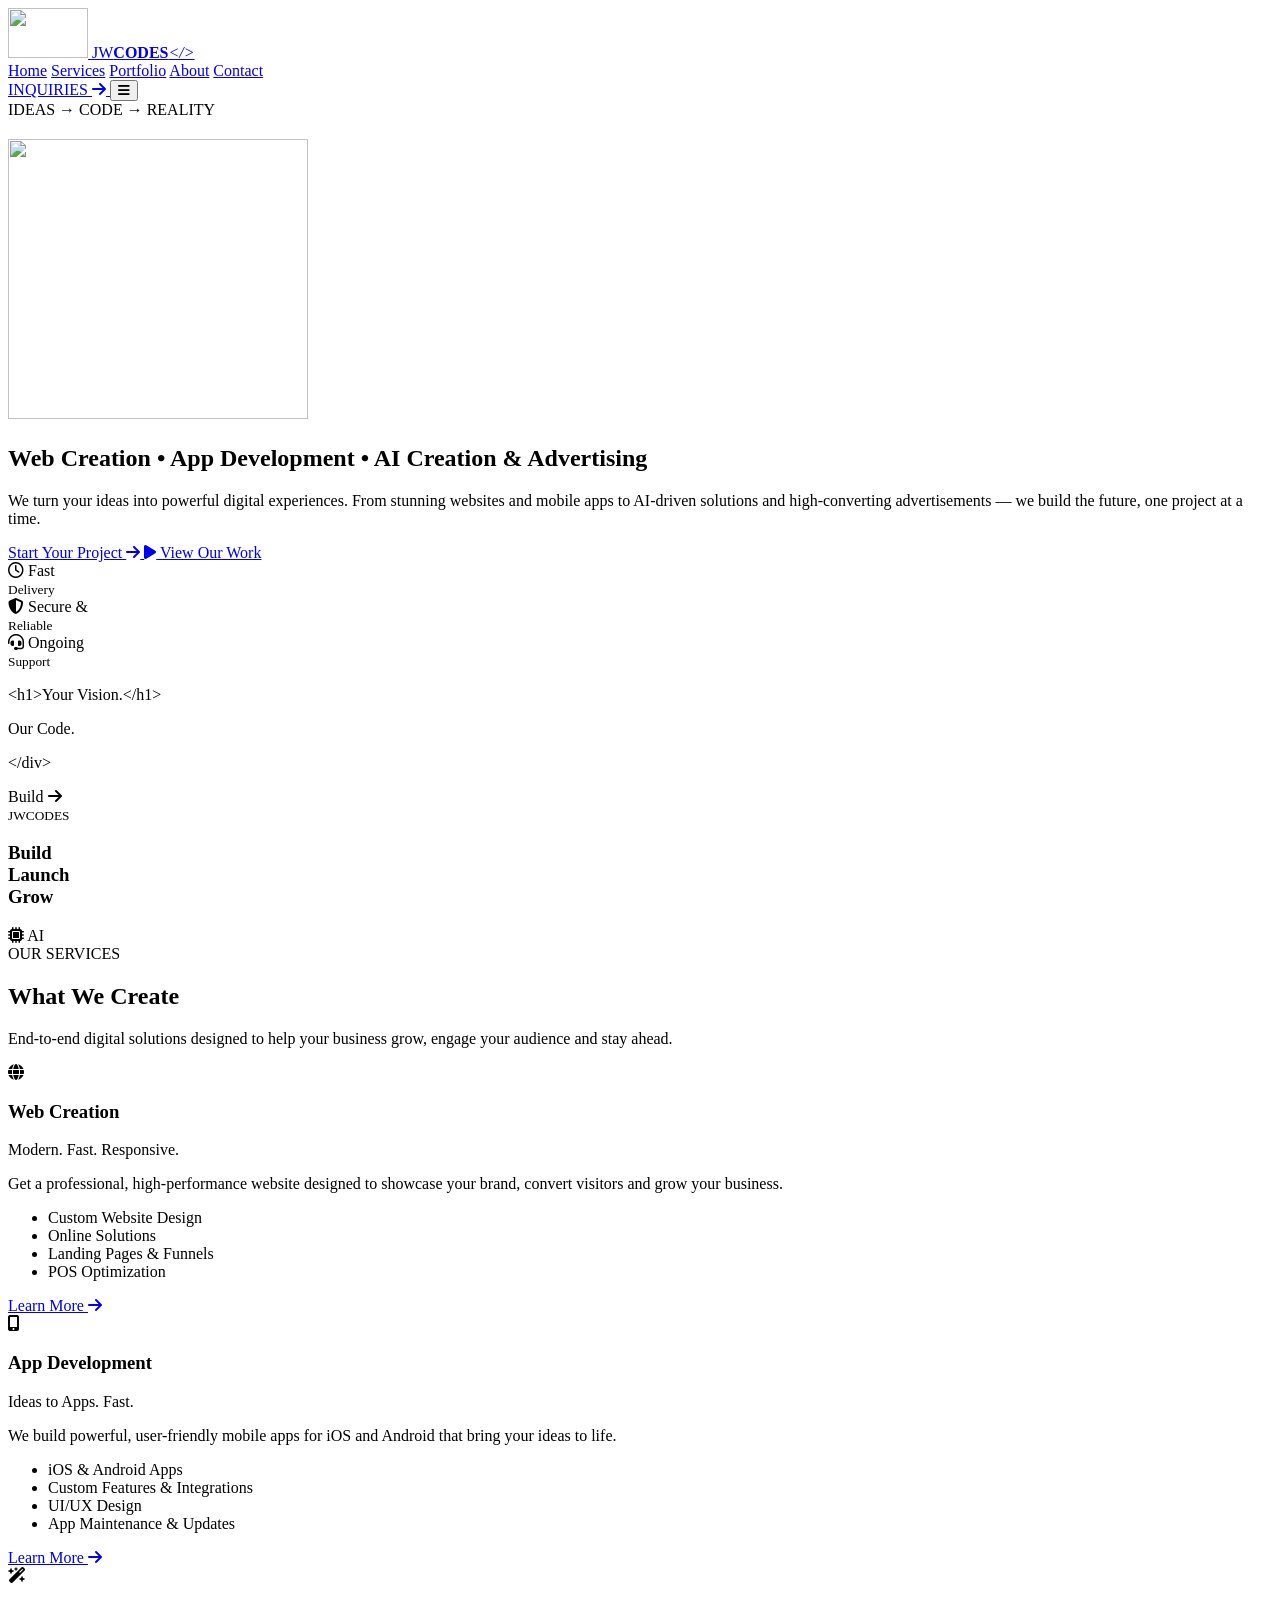
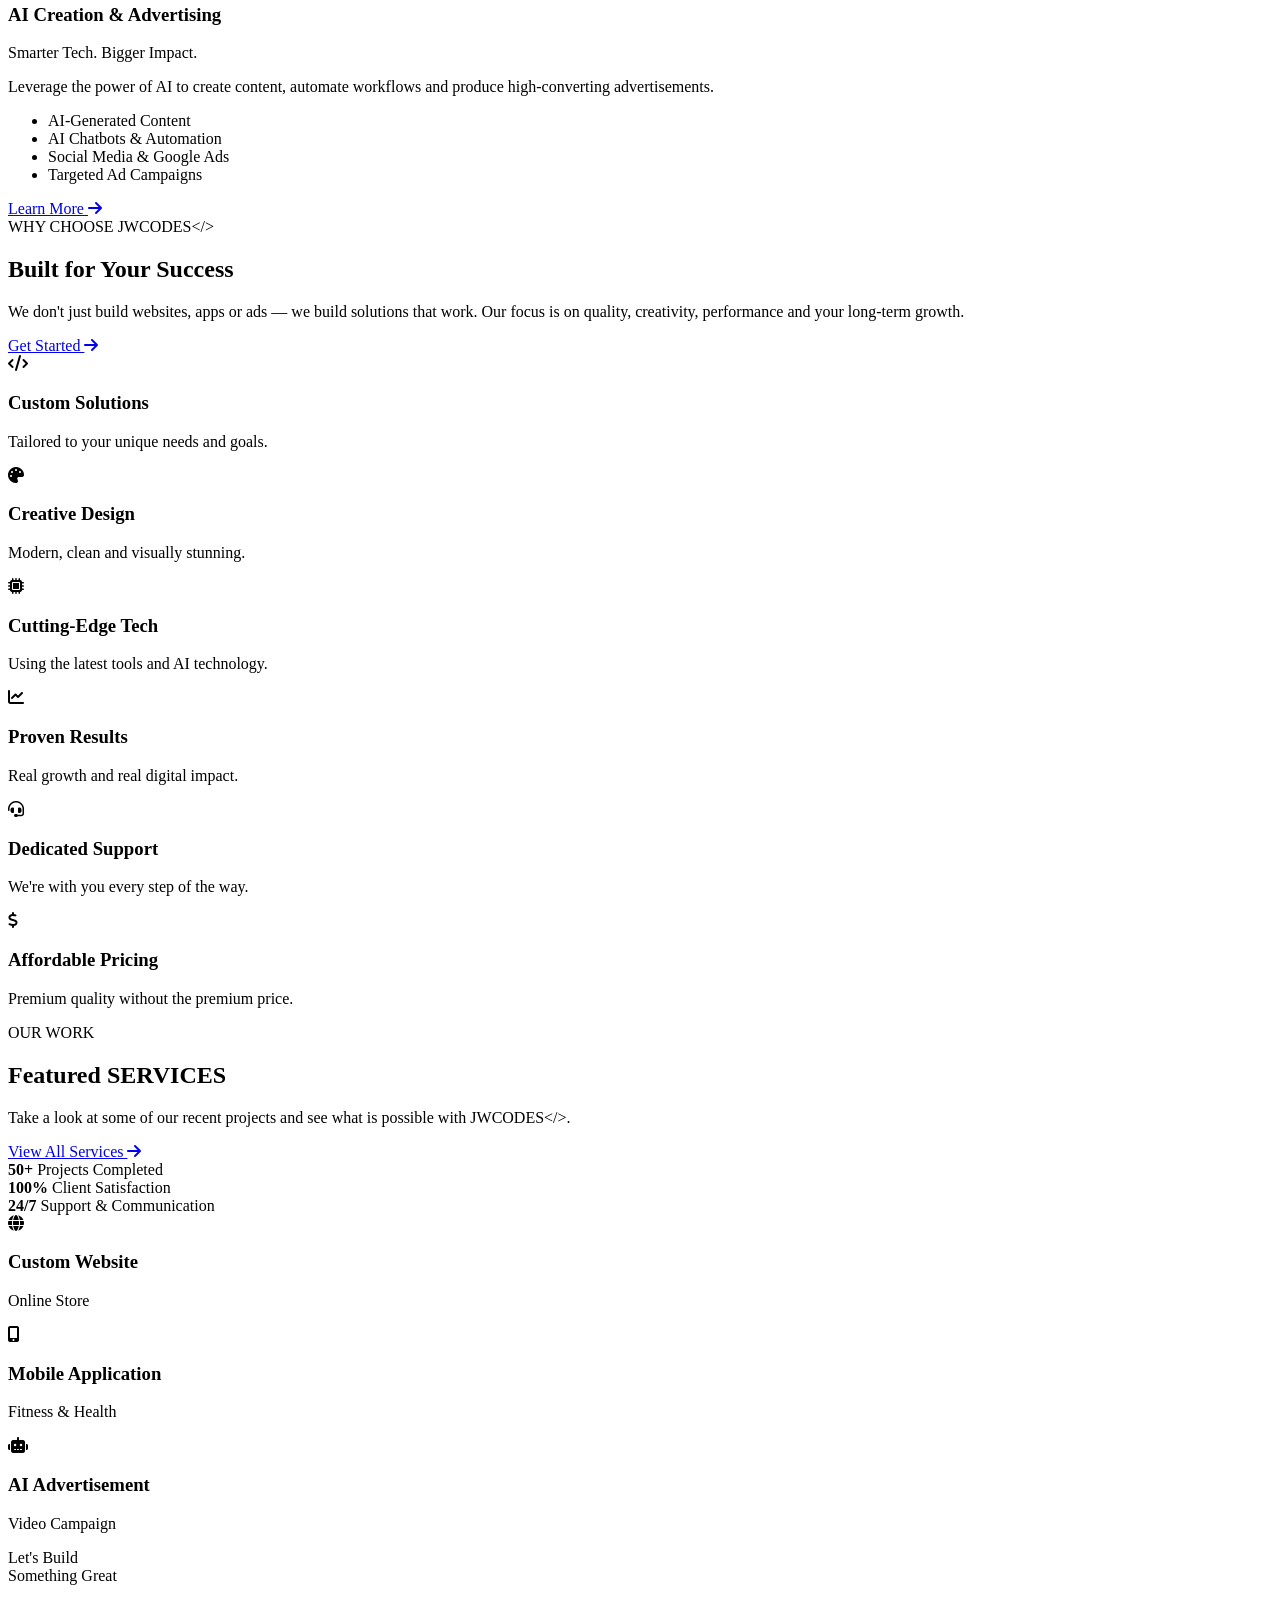
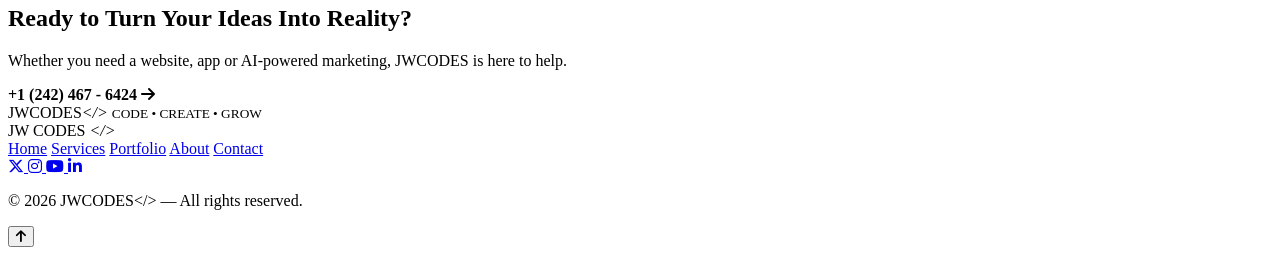
==== index.html @ 2ec3bcec "Add files via upload" ====
<!DOCTYPE html>
<html lang="en">
<head>
    <meta charset="UTF-8">
    <meta name="viewport" content="width=device-width, initial-scale=1.0">

    <title>JWCODES</title>
    <meta name="description"
          content="JWCODES - Web Creation, App Development and AI Creation & Advertising.">

    <link rel="stylesheet" href="style.css">
    <link rel="icon" href="media/jwcodeslogo.png">

    <!-- Google Font -->
    <link rel="preconnect" href="https://fonts.googleapis.com">
    <link rel="preconnect" href="https://fonts.gstatic.com" crossorigin>
    <link href="https://fonts.googleapis.com/css2?family=Inter:wght@400;500;600;700;800;900&display=swap" rel="stylesheet">

    <!-- Icons -->
    <link rel="stylesheet"
          href="https://cdnjs.cloudflare.com/ajax/libs/font-awesome/6.5.2/css/all.min.css">
</head>

<body>

<!-- ================= NAVIGATION ================= -->

<header class="navbar">
  
    
    <a href="#home">
        <img class="mainlogo" src="media/jwcodeslogo.png" width="80" height="50">     
    </a>

    <a href="#home" class="logo">
        <span>JW</span><b>CODES</b><i>&lt;/&gt;</i>
    </a>

    <nav id="navMenu">
        <a href="#home">Home</a>
        <a href="#services">Services</a>
        <a href="#portfolio">Portfolio</a>
        <a href="#about">About</a>
        <a href="#contact">Contact</a>
    </nav>

    <a href="#contact" class="nav-button">
        INQUIRIES <i class="fa-solid fa-arrow-right"></i>
    </a>

    <button class="menu-button" id="menuButton">
        <i class="fa-solid fa-bars"></i>
    </button>

</header>


<!-- ================= HERO ================= -->

<section class="hero" id="home">

    <div class="hero-content">

        <div class="eyebrow">
            IDEAS <span>→</span> CODE <span>→</span> REALITY
        </div>

        <h1>
            <img class="main-img" src="media/jwcodeslogo.png" width="300" height="280">
        </h1>

        <h2>
            Web Creation
            <b>•</b>
            App Development
            <b>•</b>
            AI Creation & Advertising
        </h2>

        <p>
            We turn your ideas into powerful digital experiences.
            From stunning websites and mobile apps to AI-driven
            solutions and high-converting advertisements —
            we build the future, one project at a time.
        </p>

        <div class="hero-buttons">
            <a href="#contact" class="gold-button">
                Start Your Project
                <i class="fa-solid fa-arrow-right"></i>
            </a>

            <a href="#portfolio" class="outline-button">
                <i class="fa-solid fa-play"></i>
                View Our Work
            </a>
        </div>

        <div class="hero-features">

            <div>
                <i class="fa-regular fa-clock"></i>
                <span>Fast<br><small>Delivery</small></span>
            </div>

            <div>
                <i class="fa-solid fa-shield-halved"></i>
                <span>Secure &<br><small>Reliable</small></span>
            </div>

            <div>
                <i class="fa-solid fa-headset"></i>
                <span>Ongoing<br><small>Support</small></span>
            </div>

        </div>

    </div>


    <div class="hero-visual">

        <div class="glow"></div>

        <div class="code-window">

            <div class="window-top">
                <span></span>
                <span></span>
                <span></span>
            </div>

            <div class="fake-code">
                <p><span>&lt;h1&gt;</span>Your Vision.<span>&lt;/h1&gt;</span></p>
                <p class="gold-text">Our Code.</p>
                <p><span>&lt;/div&gt;</span></p>

                <div class="fake-button">
                    Build <i class="fa-solid fa-arrow-right"></i>
                </div>
            </div>

        </div>

        <div class="phone">
            <div class="phone-screen">
                <small>JWCODES</small>
                <h3>Build<br>Launch<br>Grow</h3>
                <div class="phone-line"></div>
            </div>
        </div>

        <div class="ai-orb">
            <i class="fa-solid fa-microchip"></i>
            <span>AI</span>
        </div>

    </div>

</section>


<!-- ================= SERVICES ================= -->

<section class="section" id="services">

    <div class="section-heading">

        <div class="eyebrow">OUR SERVICES</div>

        <h2>What We <span>Create</span></h2>

        <p>
            End-to-end digital solutions designed to help your
            business grow, engage your audience and stay ahead.
        </p>

    </div>


    <div class="services-grid">

        <!-- WEB -->
        <article class="service-card">

            <div class="service-icon">
                <i class="fa-solid fa-globe"></i>
            </div>

            <h3>Web Creation</h3>

            <div class="service-tag">
                Modern. Fast. Responsive.
            </div>

            <p>
                Get a professional, high-performance website
                designed to showcase your brand, convert visitors
                and grow your business.
            </p>

            <ul>
                <li>Custom Website Design</li>
                <li>Online Solutions</li>
                <li>Landing Pages & Funnels</li>
                <li>POS Optimization</li>
            </ul>

            <a href="#contact">
                Learn More <i class="fa-solid fa-arrow-right"></i>
            </a>

        </article>


        <!-- APP -->
        <article class="service-card">

            <div class="service-icon">
                <i class="fa-solid fa-mobile-screen-button"></i>
            </div>

            <h3>App Development</h3>

            <div class="service-tag">
                Ideas to Apps. Fast.
            </div>

            <p>
                We build powerful, user-friendly mobile apps for
                iOS and Android that bring your ideas to life.
            </p>

            <ul>
                <li>iOS & Android Apps</li>
                <li>Custom Features & Integrations</li>
                <li>UI/UX Design</li>
                <li>App Maintenance & Updates</li>
            </ul>

            <a href="#contact">
                Learn More <i class="fa-solid fa-arrow-right"></i>
            </a>

        </article>


        <!-- AI -->
        <article class="service-card">

            <div class="service-icon">
                <i class="fa-solid fa-wand-magic-sparkles"></i>
            </div>

            <h3>AI Creation & Advertising</h3>

            <div class="service-tag">
                Smarter Tech. Bigger Impact.
            </div>

            <p>
                Leverage the power of AI to create content,
                automate workflows and produce high-converting
                advertisements.
            </p>

            <ul>
                <li>AI-Generated Content</li>
                <li>AI Chatbots & Automation</li>
                <li>Social Media & Google Ads</li>
                <li>Targeted Ad Campaigns</li>
            </ul>

            <a href="#contact">
                Learn More <i class="fa-solid fa-arrow-right"></i>
            </a>

        </article>

    </div>

</section>


<!-- ================= WHY JWCODES ================= -->

<section class="why-section" id="about">

    <div class="why-intro">

        <div class="eyebrow">WHY CHOOSE JWCODES&lt;/&gt;</div>

        <h2>Built for Your <span>Success</span></h2>

        <p>
            We don't just build websites, apps or ads —
            we build solutions that work. Our focus is on
            quality, creativity, performance and your
            long-term growth.
        </p>

        <a href="#contact" class="gold-button">
            Get Started
            <i class="fa-solid fa-arrow-right"></i>
        </a>

    </div>


    <div class="advantages">

        <div class="advantage">
            <i class="fa-solid fa-code"></i>
            <h3>Custom Solutions</h3>
            <p>Tailored to your unique needs and goals.</p>
        </div>

        <div class="advantage">
            <i class="fa-solid fa-palette"></i>
            <h3>Creative Design</h3>
            <p>Modern, clean and visually stunning.</p>
        </div>

        <div class="advantage">
            <i class="fa-solid fa-microchip"></i>
            <h3>Cutting-Edge Tech</h3>
            <p>Using the latest tools and AI technology.</p>
        </div>

        <div class="advantage">
            <i class="fa-solid fa-chart-line"></i>
            <h3>Proven Results</h3>
            <p>Real growth and real digital impact.</p>
        </div>

        <div class="advantage">
            <i class="fa-solid fa-headset"></i>
            <h3>Dedicated Support</h3>
            <p>We're with you every step of the way.</p>
        </div>

        <div class="advantage">
            <i class="fa-solid fa-dollar-sign"></i>
            <h3>Affordable Pricing</h3>
            <p>Premium quality without the premium price.</p>
        </div>

    </div>

</section>


<!-- ================= PORTFOLIO ================= -->

<section class="section portfolio-section" id="portfolio">

    <div class="portfolio-intro">

        <div>
            <div class="eyebrow">OUR WORK</div>

            <h2>Featured <span>SERVICES</span></h2>

            <p>
                Take a look at some of our recent projects and
                see what is possible with JWCODES&lt;/&gt;.
            </p>

            <a href="#contact" class="outline-button">
                View All Services
                <i class="fa-solid fa-arrow-right"></i>
            </a>
        </div>

        <div class="stats">

            <div>
                <strong>50+</strong>
                <span>Projects Completed</span>
            </div>

            <div>
                <strong>100%</strong>
                <span>Client Satisfaction</span>
            </div>

            <div>
                <strong>24/7</strong>
                <span>Support & Communication</span>
            </div>

        </div>

    </div>


    <div class="portfolio-grid">

        <div class="project-card">
            <div class="project-image website-image">
                <i class="fa-solid fa-globe"></i>
            </div>

            <div class="project-info">
                <h3>Custom Website</h3>
                <p>Online Store</p>
            </div>
        </div>


        <div class="project-card">
            <div class="project-image app-image">
                <i class="fa-solid fa-mobile-screen-button"></i>
            </div>

            <div class="project-info">
                <h3>Mobile Application</h3>
                <p>Fitness & Health</p>
            </div>
        </div>


        <div class="project-card">
            <div class="project-image ai-image">
                <i class="fa-solid fa-robot"></i>
            </div>

            <div class="project-info">
                <h3>AI Advertisement</h3>
                <p>Video Campaign</p>
            </div>
        </div>

    </div>

</section>


<!-- ================= CTA ================= -->

<section class="cta-section" id="contact">

    <div class="cta-content">

        <div class="cta-script">
            Let's Build<br>
            Something Great
        </div>

        <div>

            <h2>Ready to Turn Your Ideas Into Reality?</h2>

            <p>
                Whether you need a website, app or AI-powered
                marketing, JWCODES is here to help.
            </p>

            <b class="gold-button">
                +1 (242) 467 - 6424
                <i class="fa-solid fa-arrow-right"></i>
            </b>

        </div>

        <div class="cta-logo">
            <span>JW</span>CODES<i>&lt;/&gt;</i>
            <small>CODE • CREATE • GROW</small>
        </div>

    </div>

</section>


<!-- ================= FOOTER ================= -->

<footer>

    <div class="footer-logo">
        <span>JW</span> CODES <i>&lt;/&gt;</i>
    </div>

    <div class="footer-links">
        <a href="#home">Home</a>
        <a href="#services">Services</a>
        <a href="#portfolio">Portfolio</a>
        <a href="#about">About</a>
        <a href="#contact">Contact</a>
    </div>

    <div class="socials">

        <a href="https://x.com/cryptominerjoey?s=11" aria-label="X">
            <i class="fa-brands fa-x-twitter"></i>
        </a>

        <a href="https://www.instagram.com/jwcodes242?stkn=MTd6eDVjcG5vem5obQ%3D%3D&utm_source=qr" aria-label="Instagram">
            <i class="fa-brands fa-instagram"></i>
        </a>

        <a href="http://www.youtube.com/@JoelTheGenius" aria-label="YouTube">
            <i class="fa-brands fa-youtube"></i>
        </a>

        <a href="https://www.linkedin.com/in/joel-wilson-525049404?utm_source=share_via&utm_content=profile&utm_medium=member_ios" aria-label="LinkedIn">
            <i class="fa-brands fa-linkedin-in"></i>
        </a>

    </div>

    <p class="copyright">
        © 2026 JWCODES&lt;/&gt; — All rights reserved.
    </p>

</footer>


<!-- Back To Top -->
<button id="backTop">
    <i class="fa-solid fa-arrow-up"></i>
</button>

<script src="script.js"></script>

</body>
</html>
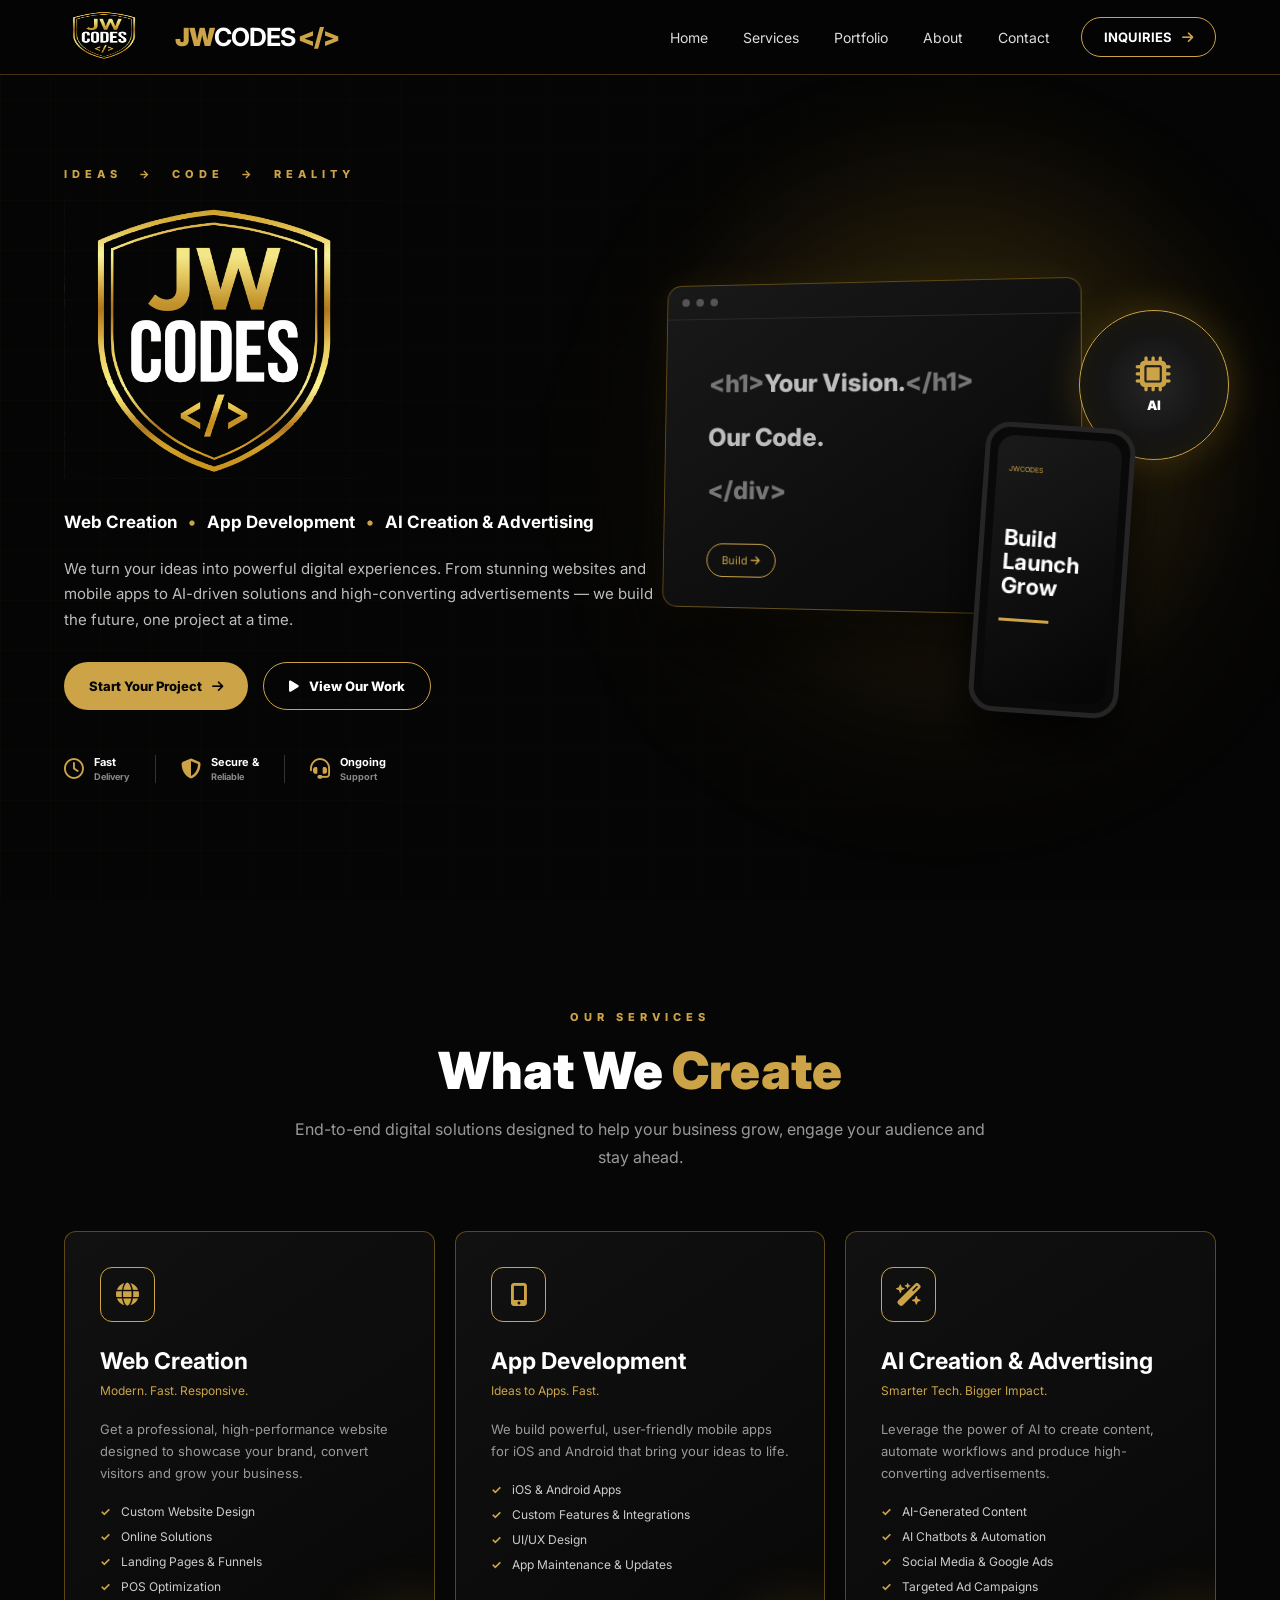
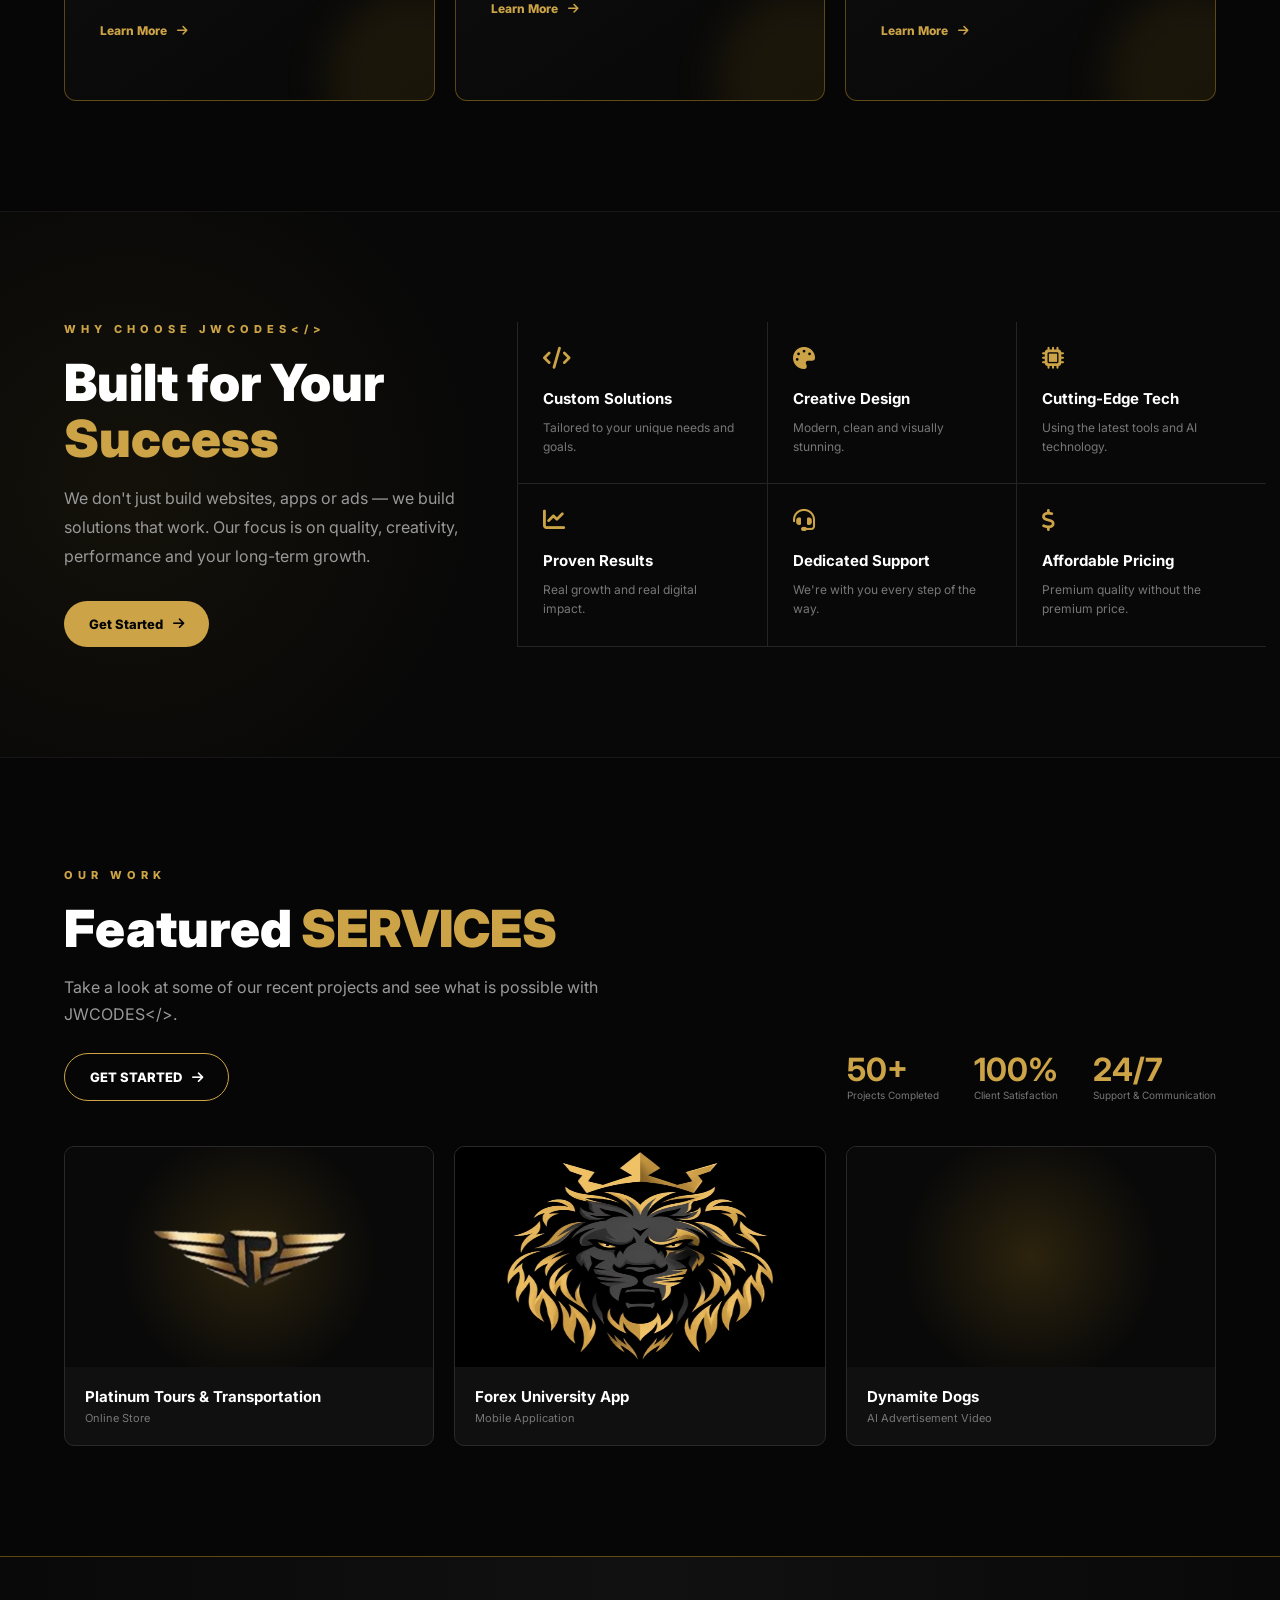
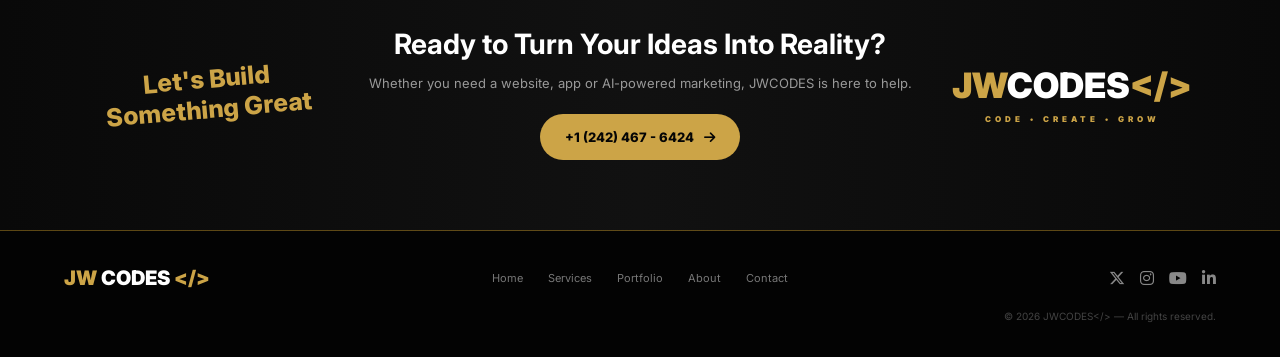
==== commit f44aecf6: "Official Website" ====
--- a/index.html
+++ b/index.html
@@ -1,527 +1,532 @@
-<!DOCTYPE html>
-<html lang="en">
-<head>
-    <meta charset="UTF-8">
-    <meta name="viewport" content="width=device-width, initial-scale=1.0">
-
-    <title>JWCODES</title>
-    <meta name="description"
-          content="JWCODES - Web Creation, App Development and AI Creation & Advertising.">
-
-    <link rel="stylesheet" href="style.css">
-    <link rel="icon" href="media/jwcodeslogo.png">
-
-    <!-- Google Font -->
-    <link rel="preconnect" href="https://fonts.googleapis.com">
-    <link rel="preconnect" href="https://fonts.gstatic.com" crossorigin>
-    <link href="https://fonts.googleapis.com/css2?family=Inter:wght@400;500;600;700;800;900&display=swap" rel="stylesheet">
-
-    <!-- Icons -->
-    <link rel="stylesheet"
-          href="https://cdnjs.cloudflare.com/ajax/libs/font-awesome/6.5.2/css/all.min.css">
-</head>
-
-<body>
-
-<!-- ================= NAVIGATION ================= -->
-
-<header class="navbar">
-  
-    
-    <a href="#home">
-        <img class="mainlogo" src="media/jwcodeslogo.png" width="80" height="50">     
-    </a>
-
-    <a href="#home" class="logo">
-        <span>JW</span><b>CODES</b><i>&lt;/&gt;</i>
-    </a>
-
-    <nav id="navMenu">
-        <a href="#home">Home</a>
-        <a href="#services">Services</a>
-        <a href="#portfolio">Portfolio</a>
-        <a href="#about">About</a>
-        <a href="#contact">Contact</a>
-    </nav>
-
-    <a href="#contact" class="nav-button">
-        INQUIRIES <i class="fa-solid fa-arrow-right"></i>
-    </a>
-
-    <button class="menu-button" id="menuButton">
-        <i class="fa-solid fa-bars"></i>
-    </button>
-
-</header>
-
-
-<!-- ================= HERO ================= -->
-
-<section class="hero" id="home">
-
-    <div class="hero-content">
-
-        <div class="eyebrow">
-            IDEAS <span>→</span> CODE <span>→</span> REALITY
-        </div>
-
-        <h1>
-            <img class="main-img" src="media/jwcodeslogo.png" width="300" height="280">
-        </h1>
-
-        <h2>
-            Web Creation
-            <b>•</b>
-            App Development
-            <b>•</b>
-            AI Creation & Advertising
-        </h2>
-
-        <p>
-            We turn your ideas into powerful digital experiences.
-            From stunning websites and mobile apps to AI-driven
-            solutions and high-converting advertisements —
-            we build the future, one project at a time.
-        </p>
-
-        <div class="hero-buttons">
-            <a href="#contact" class="gold-button">
-                Start Your Project
-                <i class="fa-solid fa-arrow-right"></i>
-            </a>
-
-            <a href="#portfolio" class="outline-button">
-                <i class="fa-solid fa-play"></i>
-                View Our Work
-            </a>
-        </div>
-
-        <div class="hero-features">
-
-            <div>
-                <i class="fa-regular fa-clock"></i>
-                <span>Fast<br><small>Delivery</small></span>
-            </div>
-
-            <div>
-                <i class="fa-solid fa-shield-halved"></i>
-                <span>Secure &<br><small>Reliable</small></span>
-            </div>
-
-            <div>
-                <i class="fa-solid fa-headset"></i>
-                <span>Ongoing<br><small>Support</small></span>
-            </div>
-
-        </div>
-
-    </div>
-
-
-    <div class="hero-visual">
-
-        <div class="glow"></div>
-
-        <div class="code-window">
-
-            <div class="window-top">
-                <span></span>
-                <span></span>
-                <span></span>
-            </div>
-
-            <div class="fake-code">
-                <p><span>&lt;h1&gt;</span>Your Vision.<span>&lt;/h1&gt;</span></p>
-                <p class="gold-text">Our Code.</p>
-                <p><span>&lt;/div&gt;</span></p>
-
-                <div class="fake-button">
-                    Build <i class="fa-solid fa-arrow-right"></i>
-                </div>
-            </div>
-
-        </div>
-
-        <div class="phone">
-            <div class="phone-screen">
-                <small>JWCODES</small>
-                <h3>Build<br>Launch<br>Grow</h3>
-                <div class="phone-line"></div>
-            </div>
-        </div>
-
-        <div class="ai-orb">
-            <i class="fa-solid fa-microchip"></i>
-            <span>AI</span>
-        </div>
-
-    </div>
-
-</section>
-
-
-<!-- ================= SERVICES ================= -->
-
-<section class="section" id="services">
-
-    <div class="section-heading">
-
-        <div class="eyebrow">OUR SERVICES</div>
-
-        <h2>What We <span>Create</span></h2>
-
-        <p>
-            End-to-end digital solutions designed to help your
-            business grow, engage your audience and stay ahead.
-        </p>
-
-    </div>
-
-
-    <div class="services-grid">
-
-        <!-- WEB -->
-        <article class="service-card">
-
-            <div class="service-icon">
-                <i class="fa-solid fa-globe"></i>
-            </div>
-
-            <h3>Web Creation</h3>
-
-            <div class="service-tag">
-                Modern. Fast. Responsive.
-            </div>
-
-            <p>
-                Get a professional, high-performance website
-                designed to showcase your brand, convert visitors
-                and grow your business.
-            </p>
-
-            <ul>
-                <li>Custom Website Design</li>
-                <li>Online Solutions</li>
-                <li>Landing Pages & Funnels</li>
-                <li>POS Optimization</li>
-            </ul>
-
-            <a href="#contact">
-                Learn More <i class="fa-solid fa-arrow-right"></i>
-            </a>
-
-        </article>
-
-
-        <!-- APP -->
-        <article class="service-card">
-
-            <div class="service-icon">
-                <i class="fa-solid fa-mobile-screen-button"></i>
-            </div>
-
-            <h3>App Development</h3>
-
-            <div class="service-tag">
-                Ideas to Apps. Fast.
-            </div>
-
-            <p>
-                We build powerful, user-friendly mobile apps for
-                iOS and Android that bring your ideas to life.
-            </p>
-
-            <ul>
-                <li>iOS & Android Apps</li>
-                <li>Custom Features & Integrations</li>
-                <li>UI/UX Design</li>
-                <li>App Maintenance & Updates</li>
-            </ul>
-
-            <a href="#contact">
-                Learn More <i class="fa-solid fa-arrow-right"></i>
-            </a>
-
-        </article>
-
-
-        <!-- AI -->
-        <article class="service-card">
-
-            <div class="service-icon">
-                <i class="fa-solid fa-wand-magic-sparkles"></i>
-            </div>
-
-            <h3>AI Creation & Advertising</h3>
-
-            <div class="service-tag">
-                Smarter Tech. Bigger Impact.
-            </div>
-
-            <p>
-                Leverage the power of AI to create content,
-                automate workflows and produce high-converting
-                advertisements.
-            </p>
-
-            <ul>
-                <li>AI-Generated Content</li>
-                <li>AI Chatbots & Automation</li>
-                <li>Social Media & Google Ads</li>
-                <li>Targeted Ad Campaigns</li>
-            </ul>
-
-            <a href="#contact">
-                Learn More <i class="fa-solid fa-arrow-right"></i>
-            </a>
-
-        </article>
-
-    </div>
-
-</section>
-
-
-<!-- ================= WHY JWCODES ================= -->
-
-<section class="why-section" id="about">
-
-    <div class="why-intro">
-
-        <div class="eyebrow">WHY CHOOSE JWCODES&lt;/&gt;</div>
-
-        <h2>Built for Your <span>Success</span></h2>
-
-        <p>
-            We don't just build websites, apps or ads —
-            we build solutions that work. Our focus is on
-            quality, creativity, performance and your
-            long-term growth.
-        </p>
-
-        <a href="#contact" class="gold-button">
-            Get Started
-            <i class="fa-solid fa-arrow-right"></i>
-        </a>
-
-    </div>
-
-
-    <div class="advantages">
-
-        <div class="advantage">
-            <i class="fa-solid fa-code"></i>
-            <h3>Custom Solutions</h3>
-            <p>Tailored to your unique needs and goals.</p>
-        </div>
-
-        <div class="advantage">
-            <i class="fa-solid fa-palette"></i>
-            <h3>Creative Design</h3>
-            <p>Modern, clean and visually stunning.</p>
-        </div>
-
-        <div class="advantage">
-            <i class="fa-solid fa-microchip"></i>
-            <h3>Cutting-Edge Tech</h3>
-            <p>Using the latest tools and AI technology.</p>
-        </div>
-
-        <div class="advantage">
-            <i class="fa-solid fa-chart-line"></i>
-            <h3>Proven Results</h3>
-            <p>Real growth and real digital impact.</p>
-        </div>
-
-        <div class="advantage">
-            <i class="fa-solid fa-headset"></i>
-            <h3>Dedicated Support</h3>
-            <p>We're with you every step of the way.</p>
-        </div>
-
-        <div class="advantage">
-            <i class="fa-solid fa-dollar-sign"></i>
-            <h3>Affordable Pricing</h3>
-            <p>Premium quality without the premium price.</p>
-        </div>
-
-    </div>
-
-</section>
-
-
-<!-- ================= PORTFOLIO ================= -->
-
-<section class="section portfolio-section" id="portfolio">
-
-    <div class="portfolio-intro">
-
-        <div>
-            <div class="eyebrow">OUR WORK</div>
-
-            <h2>Featured <span>SERVICES</span></h2>
-
-            <p>
-                Take a look at some of our recent projects and
-                see what is possible with JWCODES&lt;/&gt;.
-            </p>
-
-            <a href="#contact" class="outline-button">
-                View All Services
-                <i class="fa-solid fa-arrow-right"></i>
-            </a>
-        </div>
-
-        <div class="stats">
-
-            <div>
-                <strong>50+</strong>
-                <span>Projects Completed</span>
-            </div>
-
-            <div>
-                <strong>100%</strong>
-                <span>Client Satisfaction</span>
-            </div>
-
-            <div>
-                <strong>24/7</strong>
-                <span>Support & Communication</span>
-            </div>
-
-        </div>
-
-    </div>
-
-
-    <div class="portfolio-grid">
-
-        <div class="project-card">
-            <div class="project-image website-image">
-                <i class="fa-solid fa-globe"></i>
-            </div>
-
-            <div class="project-info">
-                <h3>Custom Website</h3>
-                <p>Online Store</p>
-            </div>
-        </div>
-
-
-        <div class="project-card">
-            <div class="project-image app-image">
-                <i class="fa-solid fa-mobile-screen-button"></i>
-            </div>
-
-            <div class="project-info">
-                <h3>Mobile Application</h3>
-                <p>Fitness & Health</p>
-            </div>
-        </div>
-
-
-        <div class="project-card">
-            <div class="project-image ai-image">
-                <i class="fa-solid fa-robot"></i>
-            </div>
-
-            <div class="project-info">
-                <h3>AI Advertisement</h3>
-                <p>Video Campaign</p>
-            </div>
-        </div>
-
-    </div>
-
-</section>
-
-
-<!-- ================= CTA ================= -->
-
-<section class="cta-section" id="contact">
-
-    <div class="cta-content">
-
-        <div class="cta-script">
-            Let's Build<br>
-            Something Great
-        </div>
-
-        <div>
-
-            <h2>Ready to Turn Your Ideas Into Reality?</h2>
-
-            <p>
-                Whether you need a website, app or AI-powered
-                marketing, JWCODES is here to help.
-            </p>
-
-            <b class="gold-button">
-                +1 (242) 467 - 6424
-                <i class="fa-solid fa-arrow-right"></i>
-            </b>
-
-        </div>
-
-        <div class="cta-logo">
-            <span>JW</span>CODES<i>&lt;/&gt;</i>
-            <small>CODE • CREATE • GROW</small>
-        </div>
-
-    </div>
-
-</section>
-
-
-<!-- ================= FOOTER ================= -->
-
-<footer>
-
-    <div class="footer-logo">
-        <span>JW</span> CODES <i>&lt;/&gt;</i>
-    </div>
-
-    <div class="footer-links">
-        <a href="#home">Home</a>
-        <a href="#services">Services</a>
-        <a href="#portfolio">Portfolio</a>
-        <a href="#about">About</a>
-        <a href="#contact">Contact</a>
-    </div>
-
-    <div class="socials">
-
-        <a href="https://x.com/cryptominerjoey?s=11" aria-label="X">
-            <i class="fa-brands fa-x-twitter"></i>
-        </a>
-
-        <a href="https://www.instagram.com/jwcodes242?stkn=MTd6eDVjcG5vem5obQ%3D%3D&utm_source=qr" aria-label="Instagram">
-            <i class="fa-brands fa-instagram"></i>
-        </a>
-
-        <a href="http://www.youtube.com/@JoelTheGenius" aria-label="YouTube">
-            <i class="fa-brands fa-youtube"></i>
-        </a>
-
-        <a href="https://www.linkedin.com/in/joel-wilson-525049404?utm_source=share_via&utm_content=profile&utm_medium=member_ios" aria-label="LinkedIn">
-            <i class="fa-brands fa-linkedin-in"></i>
-        </a>
-
-    </div>
-
-    <p class="copyright">
-        © 2026 JWCODES&lt;/&gt; — All rights reserved.
-    </p>
-
-</footer>
-
-
-<!-- Back To Top -->
-<button id="backTop">
-    <i class="fa-solid fa-arrow-up"></i>
-</button>
-
-<script src="script.js"></script>
-
-</body>
+<!DOCTYPE html>
+<html lang="en">
+<head>
+    <meta charset="UTF-8">
+    <meta name="viewport" content="width=device-width, initial-scale=1.0">
+
+    <title>JWCODES</title>
+    <meta name="description"
+          content="JWCODES - Web Creation, App Development and AI Creation & Advertising.">
+
+    <link rel="stylesheet" href="style.css">
+    <link rel="icon" href="media/jwcodeslogo.png">
+
+    <!-- Google Font -->
+    <link rel="preconnect" href="https://fonts.googleapis.com">
+    <link rel="preconnect" href="https://fonts.gstatic.com" crossorigin>
+    <link href="https://fonts.googleapis.com/css2?family=Inter:wght@400;500;600;700;800;900&display=swap" rel="stylesheet">
+
+    <!-- Icons -->
+    <link rel="stylesheet"
+          href="https://cdnjs.cloudflare.com/ajax/libs/font-awesome/6.5.2/css/all.min.css">
+</head>
+
+<body>
+
+<!-- ================= NAVIGATION ================= -->
+
+<header class="navbar">
+  
+    
+    <a href="#home">
+        <img class="mainlogo" src="media/jwcodeslogo.png" width="80" height="50">     
+    </a>
+
+    <a href="#home" class="logo">
+        <span>JW</span><b>CODES</b><i>&lt;/&gt;</i>
+    </a>
+
+    <nav id="navMenu">
+        <a href="#home">Home</a>
+        <a href="#services">Services</a>
+        <a href="#portfolio">Portfolio</a>
+        <a href="#about">About</a>
+        <a href="#contact">Contact</a>
+    </nav>
+
+    <a href="#contact" class="nav-button">
+        INQUIRIES <i class="fa-solid fa-arrow-right"></i>
+    </a>
+
+    <button class="menu-button" id="menuButton">
+        <i class="fa-solid fa-bars"></i>
+    </button>
+
+</header>
+
+
+<!-- ================= HERO ================= -->
+
+<section class="hero" id="home">
+
+    <div class="hero-content">
+
+        <div class="eyebrow">
+            IDEAS <span>→</span> CODE <span>→</span> REALITY
+        </div>
+
+        <h1>
+            <img class="main-img" src="media/jwcodeslogo.png" width="300" height="280">
+        </h1>
+
+        <h2>
+            Web Creation
+            <b>•</b>
+            App Development
+            <b>•</b>
+            AI Creation & Advertising
+        </h2>
+
+        <p>
+            We turn your ideas into powerful digital experiences.
+            From stunning websites and mobile apps to AI-driven
+            solutions and high-converting advertisements —
+            we build the future, one project at a time.
+        </p>
+
+        <div class="hero-buttons">
+            <a href="#contact" class="gold-button">
+                Start Your Project
+                <i class="fa-solid fa-arrow-right"></i>
+            </a>
+
+            <a href="#portfolio" class="outline-button">
+                <i class="fa-solid fa-play"></i>
+                View Our Work
+            </a>
+        </div>
+
+        <div class="hero-features">
+
+            <div>
+                <i class="fa-regular fa-clock"></i>
+                <span>Fast<br><small>Delivery</small></span>
+            </div>
+
+            <div>
+                <i class="fa-solid fa-shield-halved"></i>
+                <span>Secure &<br><small>Reliable</small></span>
+            </div>
+
+            <div>
+                <i class="fa-solid fa-headset"></i>
+                <span>Ongoing<br><small>Support</small></span>
+            </div>
+
+        </div>
+
+    </div>
+
+
+    <div class="hero-visual">
+
+        <div class="glow"></div>
+
+        <div class="code-window">
+
+            <div class="window-top">
+                <span></span>
+                <span></span>
+                <span></span>
+            </div>
+
+            <div class="fake-code">
+                <p><span>&lt;h1&gt;</span>Your Vision.<span>&lt;/h1&gt;</span></p>
+                <p class="gold-text">Our Code.</p>
+                <p><span>&lt;/div&gt;</span></p>
+
+                <div class="fake-button">
+                    Build <i class="fa-solid fa-arrow-right"></i>
+                </div>
+            </div>
+
+        </div>
+
+        <div class="phone">
+            <div class="phone-screen">
+                <small>JWCODES</small>
+                <h3>Build<br>Launch<br>Grow</h3>
+                <div class="phone-line"></div>
+            </div>
+        </div>
+
+        <div class="ai-orb">
+            <i class="fa-solid fa-microchip"></i>
+            <span>AI</span>
+        </div>
+
+    </div>
+
+</section>
+
+
+<!-- ================= SERVICES ================= -->
+
+<section class="section" id="services">
+
+    <div class="section-heading">
+
+        <div class="eyebrow">OUR SERVICES</div>
+
+        <h2>What We <span>Create</span></h2>
+
+        <p>
+            End-to-end digital solutions designed to help your
+            business grow, engage your audience and stay ahead.
+        </p>
+
+    </div>
+
+
+    <div class="services-grid">
+
+        <!-- WEB -->
+        <article class="service-card">
+
+            <div class="service-icon">
+                <i class="fa-solid fa-globe"></i>
+            </div>
+
+            <h3>Web Creation</h3>
+
+            <div class="service-tag">
+                Modern. Fast. Responsive.
+            </div>
+
+            <p>
+                Get a professional, high-performance website
+                designed to showcase your brand, convert visitors
+                and grow your business.
+            </p>
+
+            <ul>
+                <li>Custom Website Design</li>
+                <li>Online Solutions</li>
+                <li>Landing Pages & Funnels</li>
+                <li>POS Optimization</li>
+            </ul>
+
+            <a href="#contact">
+                Learn More <i class="fa-solid fa-arrow-right"></i>
+            </a>
+
+        </article>
+
+
+        <!-- APP -->
+        <article class="service-card">
+
+            <div class="service-icon">
+                <i class="fa-solid fa-mobile-screen-button"></i>
+            </div>
+
+            <h3>App Development</h3>
+
+            <div class="service-tag">
+                Ideas to Apps. Fast.
+            </div>
+
+            <p>
+                We build powerful, user-friendly mobile apps for
+                iOS and Android that bring your ideas to life.
+            </p>
+
+            <ul>
+                <li>iOS & Android Apps</li>
+                <li>Custom Features & Integrations</li>
+                <li>UI/UX Design</li>
+                <li>App Maintenance & Updates</li>
+            </ul>
+
+            <a href="#contact">
+                Learn More <i class="fa-solid fa-arrow-right"></i>
+            </a>
+
+        </article>
+
+
+        <!-- AI -->
+        <article class="service-card">
+
+            <div class="service-icon">
+                <i class="fa-solid fa-wand-magic-sparkles"></i>
+            </div>
+
+            <h3>AI Creation & Advertising</h3>
+
+            <div class="service-tag">
+                Smarter Tech. Bigger Impact.
+            </div>
+
+            <p>
+                Leverage the power of AI to create content,
+                automate workflows and produce high-converting
+                advertisements.
+            </p>
+
+            <ul>
+                <li>AI-Generated Content</li>
+                <li>AI Chatbots & Automation</li>
+                <li>Social Media & Google Ads</li>
+                <li>Targeted Ad Campaigns</li>
+            </ul>
+
+            <a href="#contact">
+                Learn More <i class="fa-solid fa-arrow-right"></i>
+            </a>
+
+        </article>
+
+    </div>
+
+</section>
+
+
+<!-- ================= WHY JWCODES ================= -->
+
+<section class="why-section" id="about">
+
+    <div class="why-intro">
+
+        <div class="eyebrow">WHY CHOOSE JWCODES&lt;/&gt;</div>
+
+        <h2>Built for Your <span>Success</span></h2>
+
+        <p>
+            We don't just build websites, apps or ads —
+            we build solutions that work. Our focus is on
+            quality, creativity, performance and your
+            long-term growth.
+        </p>
+
+        <a href="#contact" class="gold-button">
+            Get Started
+            <i class="fa-solid fa-arrow-right"></i>
+        </a>
+
+    </div>
+
+
+    <div class="advantages">
+
+        <div class="advantage">
+            <i class="fa-solid fa-code"></i>
+            <h3>Custom Solutions</h3>
+            <p>Tailored to your unique needs and goals.</p>
+        </div>
+
+        <div class="advantage">
+            <i class="fa-solid fa-palette"></i>
+            <h3>Creative Design</h3>
+            <p>Modern, clean and visually stunning.</p>
+        </div>
+
+        <div class="advantage">
+            <i class="fa-solid fa-microchip"></i>
+            <h3>Cutting-Edge Tech</h3>
+            <p>Using the latest tools and AI technology.</p>
+        </div>
+
+        <div class="advantage">
+            <i class="fa-solid fa-chart-line"></i>
+            <h3>Proven Results</h3>
+            <p>Real growth and real digital impact.</p>
+        </div>
+
+        <div class="advantage">
+            <i class="fa-solid fa-headset"></i>
+            <h3>Dedicated Support</h3>
+            <p>We're with you every step of the way.</p>
+        </div>
+
+        <div class="advantage">
+            <i class="fa-solid fa-dollar-sign"></i>
+            <h3>Affordable Pricing</h3>
+            <p>Premium quality without the premium price.</p>
+        </div>
+
+    </div>
+
+</section>
+
+
+<!-- ================= PORTFOLIO ================= -->
+
+<section class="section portfolio-section" id="portfolio">
+
+    <div class="portfolio-intro">
+
+        <div>
+            <div class="eyebrow">OUR WORK</div>
+
+            <h2>Featured <span>SERVICES</span></h2>
+
+            <p>
+                Take a look at some of our recent projects and
+                see what is possible with JWCODES&lt;/&gt;.
+            </p>
+
+            <a href="#contact" class="outline-button">
+                GET STARTED
+                <i class="fa-solid fa-arrow-right"></i>
+            </a>
+        </div>
+
+        <div class="stats">
+
+            <div>
+                <strong>50+</strong>
+                <span>Projects Completed</span>
+            </div>
+
+            <div>
+                <strong>100%</strong>
+                <span>Client Satisfaction</span>
+            </div>
+
+            <div>
+                <strong>24/7</strong>
+                <span>Support & Communication</span>
+            </div>
+
+        </div>
+
+    </div>
+
+
+    <div class="portfolio-grid">
+
+        <a href="https://platinumtours.online/" target="_blank">
+            <div class="project-card">
+                <div class="project-image website-image">
+                    <img src="media/pt.png">
+                </div>
+
+                <div class="project-info">
+                    <h3>Platinum Tours & Transportation</h3>
+                    <p>Online Store</p>
+                </div>
+            </div>
+        </a>
+        
+        <a href="https://forex-university.replit.app" target="_blank">
+            <div class="project-card">
+                <div class="project-image">
+                    <img src="media/icon.png" alt="Forex University App" width="370" height="220">
+                </div>
+
+                <div class="project-info">
+                    <h3>Forex University App</h3>
+                    <p>Mobile Application</p>
+                </div>
+            </div>
+        </a>
+
+
+        <div class="project-card">
+            <div class="project-image">
+                <video autoplay muted loop playsinline class="ai-video">
+                    <source src="media/DynamiteDogsAD.mp4" type="video/mp4">
+                </video>
+            </div>
+
+            <div class="project-info">
+                <h3>Dynamite Dogs</h3>
+                <p>AI Advertisement Video</p>
+            </div>
+        </div>
+
+    </div>
+
+</section>
+
+
+<!-- ================= CTA ================= -->
+
+<section class="cta-section" id="contact">
+
+    <div class="cta-content">
+
+        <div class="cta-script">
+            Let's Build<br>
+            Something Great
+        </div>
+
+        <div>
+
+            <h2>Ready to Turn Your Ideas Into Reality?</h2>
+
+            <p>
+                Whether you need a website, app or AI-powered
+                marketing, JWCODES is here to help.
+            </p>
+
+            <b class="gold-button">
+                +1 (242) 467 - 6424
+                <i class="fa-solid fa-arrow-right"></i>
+            </b>
+
+        </div>
+
+        <div class="cta-logo">
+            <span>JW</span>CODES<i>&lt;/&gt;</i>
+            <small>CODE • CREATE • GROW</small>
+        </div>
+
+    </div>
+
+</section>
+
+
+<!-- ================= FOOTER ================= -->
+
+<footer>
+
+    <div class="footer-logo">
+        <span>JW</span> CODES <i>&lt;/&gt;</i>
+    </div>
+
+    <div class="footer-links">
+        <a href="#home">Home</a>
+        <a href="#services">Services</a>
+        <a href="#portfolio">Portfolio</a>
+        <a href="#about">About</a>
+        <a href="#contact">Contact</a>
+    </div>
+
+    <div class="socials">
+
+        <a href="https://x.com/cryptominerjoey?s=11" aria-label="X">
+            <i class="fa-brands fa-x-twitter"></i>
+        </a>
+
+        <a href="https://www.instagram.com/jwcodes242?stkn=MTd6eDVjcG5vem5obQ%3D%3D&utm_source=qr" aria-label="Instagram">
+            <i class="fa-brands fa-instagram"></i>
+        </a>
+
+        <a href="http://www.youtube.com/@JoelTheGenius" aria-label="YouTube">
+            <i class="fa-brands fa-youtube"></i>
+        </a>
+
+        <a href="https://www.linkedin.com/in/joel-wilson-525049404?utm_source=share_via&utm_content=profile&utm_medium=member_ios" aria-label="LinkedIn">
+            <i class="fa-brands fa-linkedin-in"></i>
+        </a>
+
+    </div>
+
+    <p class="copyright">
+        © 2026 JWCODES&lt;/&gt; — All rights reserved.
+    </p>
+
+</footer>
+
+
+<!-- Back To Top -->
+<button id="backTop">
+    <i class="fa-solid fa-arrow-up"></i>
+</button>
+
+<script src="script.js"></script>
+
+</body>
 </html>
--- a/style.css
+++ b/style.css
@@ -0,0 +1,1332 @@
+/* =========================================
+   JWCODES
+   BLACK + GOLD DESIGN
+========================================= */
+
+:root {
+    --black: #050505;
+    --black-2: #0b0b0b;
+    --card: #101010;
+    --gold: #cca447;
+    --gold-light: #ffd45a;
+    --white: #ffffff;
+    --gray: #a9a9a9;
+    --border: rgba(245, 185, 40, 0.35);
+}
+
+* {
+    margin: 0;
+    padding: 0;
+    box-sizing: border-box;
+}
+
+html {
+    scroll-behavior: smooth;
+}
+
+body {
+    font-family: "Inter", sans-serif;
+    background: var(--black);
+    color: var(--white);
+    overflow-x: hidden;
+}
+
+a {
+    text-decoration: none;
+    color: inherit;
+}
+
+button {
+    font-family: inherit;
+}
+
+section {
+    position: relative;
+}
+
+
+/* =========================================
+   NAVBAR
+========================================= */
+
+.navbar {
+    position: fixed;
+    top: 0;
+    left: 0;
+    width: 100%;
+    height: 75px;
+
+    display: flex;
+    align-items: center;
+    justify-content: space-between;
+
+    padding: 0 5%;
+
+    background: rgba(5, 5, 5, 0.88);
+    backdrop-filter: blur(15px);
+
+    border-bottom: 1px solid rgba(245, 185, 40, 0.25);
+
+    z-index: 1000;
+}
+
+.mainlogo{
+    top: 0;
+    left: 0;
+}
+
+.logo {
+    margin-right: 300px;
+    font-size: 25px;
+    font-weight: 900;
+    letter-spacing: -1px;
+}
+
+.logo span {
+    color: var(--gold);
+}
+
+.logo b {
+    color: white;
+}
+
+.logo i {
+    color: var(--gold);
+    font-style: normal;
+    margin-left: 3px;
+}
+
+.navbar nav {
+    display: flex;
+    gap: 35px;
+}
+
+.navbar nav a {
+    font-size: 14px;
+    color: #ddd;
+    transition: 0.3s;
+}
+
+.navbar nav a:hover {
+    color: var(--gold);
+}
+
+.nav-button {
+    border: 1px solid var(--gold);
+    border-radius: 30px;
+
+    padding: 11px 22px;
+
+    font-size: 13px;
+    font-weight: 700;
+
+    color: white;
+
+    transition: 0.3s;
+}
+
+.nav-button i {
+    color: var(--gold);
+    margin-left: 7px;
+}
+
+.nav-button:hover {
+    background: var(--gold);
+    color: #000;
+}
+
+.nav-button:hover i {
+    color: #000;
+}
+
+.menu-button {
+    display: none;
+    background: none;
+    border: none;
+    color: white;
+    font-size: 22px;
+}
+
+
+/* =========================================
+   HERO
+========================================= */
+.main-img{
+    left: 0;
+}
+
+.hero {
+    min-height: 100vh;
+
+    display: flex;
+    align-items: center;
+
+    padding: 130px 5% 80px;
+
+    overflow: hidden;
+
+    background:
+        radial-gradient(
+            circle at 75% 45%,
+            rgba(245, 185, 40, 0.12),
+            transparent 30%
+        ),
+        #050505;
+}
+
+.hero::before {
+    content: "";
+
+    position: absolute;
+    inset: 0;
+
+    background-image:
+        linear-gradient(
+            rgba(245, 185, 40, 0.025) 1px,
+            transparent 1px
+        ),
+        linear-gradient(
+            90deg,
+            rgba(245, 185, 40, 0.025) 1px,
+            transparent 1px
+        );
+
+    background-size: 50px 50px;
+
+    mask-image: linear-gradient(
+        to right,
+        black,
+        transparent
+    );
+}
+
+.hero-content {
+    position: relative;
+    width: 52%;
+    z-index: 2;
+}
+
+.eyebrow {
+    color: var(--gold);
+
+    font-size: 11px;
+    font-weight: 800;
+
+    letter-spacing: 5px;
+
+    margin-bottom: 18px;
+}
+
+.eyebrow span {
+    margin: 0 10px;
+}
+
+.hero h1 {
+    font-size: clamp(55px, 7vw, 100px);
+    line-height: 0.95;
+
+    font-weight: 900;
+    letter-spacing: -5px;
+
+    margin-bottom: 20px;
+}
+
+.hero h1 span {
+    color: var(--gold);
+}
+
+.hero h1 strong {
+    color: var(--gold);
+}
+
+.hero h2 {
+    font-size: 17px;
+    line-height: 1.6;
+    margin-bottom: 20px;
+}
+
+.hero h2 b {
+    color: var(--gold);
+    margin: 0 7px;
+}
+
+.hero p {
+    max-width: 650px;
+
+    color: #bdbdbd;
+
+    line-height: 1.7;
+    font-size: 15px;
+
+    margin-bottom: 30px;
+}
+
+.hero-buttons {
+    display: flex;
+    gap: 15px;
+    flex-wrap: wrap;
+}
+
+.gold-button,
+.outline-button {
+    display: inline-flex;
+    align-items: center;
+    justify-content: center;
+    gap: 10px;
+
+    padding: 15px 25px;
+
+    border-radius: 30px;
+
+    font-size: 13px;
+    font-weight: 800;
+
+    transition: 0.3s;
+}
+
+.gold-button {
+    background: var(--gold);
+    color: #050505;
+}
+
+.gold-button:hover {
+    transform: translateY(-3px);
+    background: var(--gold-light);
+    box-shadow: 0 10px 30px rgba(245, 185, 40, 0.25);
+}
+
+.outline-button {
+    border: 1px solid var(--gold);
+    color: white;
+}
+
+.outline-button:hover {
+    background: var(--gold);
+    color: #000;
+}
+
+.hero-features {
+    display: flex;
+    margin-top: 45px;
+}
+
+.hero-features > div {
+    display: flex;
+    align-items: center;
+    gap: 10px;
+
+    padding-right: 25px;
+    margin-right: 25px;
+
+    border-right: 1px solid #333;
+}
+
+.hero-features > div:last-child {
+    border: none;
+}
+
+.hero-features i {
+    color: var(--gold);
+    font-size: 20px;
+}
+
+.hero-features span {
+    font-size: 11px;
+    font-weight: 700;
+}
+
+.hero-features small {
+    color: #888;
+}
+
+
+/* =========================================
+   HERO VISUAL
+========================================= */
+
+.hero-visual {
+    position: absolute;
+
+    right: 4%;
+    top: 50%;
+
+    transform: translateY(-45%);
+
+    width: 47%;
+    height: 600px;
+
+    z-index: 1;
+}
+
+.glow {
+    position: absolute;
+
+    width: 450px;
+    height: 450px;
+
+    right: 10%;
+    top: 10%;
+
+    background: rgba(245, 185, 40, 0.1);
+
+    filter: blur(100px);
+
+    border-radius: 50%;
+}
+
+.code-window {
+    position: absolute;
+
+    width: 70%;
+    height: 330px;
+
+    left: 5%;
+    top: 100px;
+
+    background: linear-gradient(
+        145deg,
+        #191919,
+        #070707
+    );
+
+    border: 1px solid var(--border);
+
+    border-radius: 15px;
+
+    transform: perspective(1000px) rotateY(-8deg) rotateX(3deg);
+
+    box-shadow:
+        0 40px 80px rgba(0,0,0,0.8),
+        0 0 40px rgba(245,185,40,0.08);
+}
+
+.window-top {
+    height: 35px;
+
+    display: flex;
+    align-items: center;
+
+    gap: 7px;
+
+    padding-left: 15px;
+
+    border-bottom: 1px solid #292929;
+}
+
+.window-top span {
+    width: 8px;
+    height: 8px;
+
+    border-radius: 50%;
+
+    background: #555;
+}
+
+.fake-code {
+    padding: 45px;
+}
+
+.fake-code p {
+    font-size: 25px;
+    font-weight: 800;
+
+    margin-bottom: 12px;
+}
+
+.fake-code p span {
+    color: #777;
+}
+
+.gold-text {
+    color: var(--gold);
+}
+
+.fake-button {
+    display: inline-block;
+
+    padding: 9px 15px;
+
+    border: 1px solid var(--gold);
+
+    border-radius: 20px;
+
+    color: var(--gold);
+
+    font-size: 11px;
+
+    margin-top: 20px;
+}
+
+.phone {
+    position: absolute;
+
+    width: 150px;
+    height: 290px;
+
+    right: 17%;
+    bottom: 65px;
+
+    background: #090909;
+
+    border: 5px solid #252525;
+
+    border-radius: 25px;
+
+    transform: rotate(4deg);
+
+    box-shadow: 0 30px 50px rgba(0,0,0,.8);
+
+    z-index: 4;
+}
+
+.phone-screen {
+    margin: 8px;
+
+    height: calc(100% - 16px);
+
+    padding: 20px 12px;
+
+    border-radius: 17px;
+
+    background:
+        linear-gradient(
+            145deg,
+            #1a1a1a,
+            #050505
+        );
+}
+
+.phone-screen small {
+    color: var(--gold);
+    font-size: 7px;
+}
+
+.phone-screen h3 {
+    font-size: 22px;
+    line-height: 1.1;
+    margin-top: 50px;
+}
+
+.phone-line {
+    width: 50px;
+    height: 3px;
+
+    background: var(--gold);
+
+    margin-top: 20px;
+}
+
+.ai-orb {
+    position: absolute;
+
+    right: 0;
+    top: 130px;
+
+    width: 150px;
+    height: 150px;
+
+    border-radius: 50%;
+
+    display: flex;
+    align-items: center;
+    justify-content: center;
+
+    flex-direction: column;
+
+    background:
+        radial-gradient(
+            circle,
+            #252525,
+            #050505
+        );
+
+    border: 1px solid var(--gold);
+
+    box-shadow:
+        0 0 40px rgba(245,185,40,.2),
+        inset 0 0 30px rgba(245,185,40,.1);
+
+    animation: float 4s ease-in-out infinite;
+}
+
+.ai-orb i {
+    font-size: 35px;
+    color: var(--gold);
+}
+
+.ai-orb span {
+    font-size: 13px;
+    font-weight: 900;
+    margin-top: 5px;
+}
+
+@keyframes float {
+    0%,100% {
+        transform: translateY(0);
+    }
+
+    50% {
+        transform: translateY(-15px);
+    }
+}
+
+
+/* =========================================
+   GENERAL SECTIONS
+========================================= */
+
+.section {
+    padding: 110px 5%;
+    background: #060606;
+}
+
+.section-heading {
+    text-align: center;
+    max-width: 700px;
+    margin: auto auto 60px;
+}
+
+.section-heading h2,
+.why-intro h2,
+.portfolio-intro h2 {
+    font-size: clamp(35px, 4vw, 55px);
+    line-height: 1.1;
+
+    margin-bottom: 18px;
+
+    font-weight: 900;
+}
+
+.section-heading h2 span,
+.why-intro h2 span,
+.portfolio-intro h2 span {
+    color: var(--gold);
+}
+
+.section-heading p,
+.portfolio-intro p {
+    color: #999;
+    line-height: 1.7;
+}
+
+
+/* =========================================
+   SERVICES
+========================================= */
+
+.services-grid {
+    display: grid;
+
+    grid-template-columns:
+        repeat(3, 1fr);
+
+    gap: 20px;
+
+    max-width: 1250px;
+
+    margin: auto;
+}
+
+.service-card {
+    position: relative;
+
+    padding: 35px;
+
+    min-height: 470px;
+
+    border: 1px solid var(--border);
+
+    border-radius: 12px;
+
+    background:
+        linear-gradient(
+            145deg,
+            #111,
+            #070707
+        );
+
+    overflow: hidden;
+
+    transition: .4s;
+}
+
+.service-card::after {
+    content: "";
+
+    position: absolute;
+
+    width: 180px;
+    height: 180px;
+
+    right: -70px;
+    bottom: -70px;
+
+    border-radius: 50%;
+
+    background: rgba(245,185,40,.08);
+
+    filter: blur(20px);
+}
+
+.service-card:hover {
+    transform: translateY(-8px);
+
+    border-color: var(--gold);
+
+    box-shadow:
+        0 20px 50px rgba(0,0,0,.5),
+        0 0 30px rgba(245,185,40,.08);
+}
+
+.service-icon {
+    width: 55px;
+    height: 55px;
+
+    display: flex;
+    align-items: center;
+    justify-content: center;
+
+    border: 1px solid var(--gold);
+
+    border-radius: 12px;
+
+    color: var(--gold);
+
+    font-size: 23px;
+
+    margin-bottom: 25px;
+}
+
+.service-card h3 {
+    font-size: 23px;
+    margin-bottom: 8px;
+}
+
+.service-tag {
+    color: var(--gold);
+    font-size: 12px;
+    margin-bottom: 20px;
+}
+
+.service-card p {
+    color: #999;
+
+    line-height: 1.7;
+
+    font-size: 13px;
+
+    margin-bottom: 20px;
+}
+
+.service-card ul {
+    list-style: none;
+    margin-bottom: 25px;
+}
+
+.service-card li {
+    color: #ccc;
+    font-size: 12px;
+    margin: 10px 0;
+}
+
+.service-card li::before {
+    content: "✓";
+    color: var(--gold);
+    font-weight: bold;
+    margin-right: 10px;
+}
+
+.service-card > a {
+    color: var(--gold);
+
+    font-size: 12px;
+    font-weight: 800;
+}
+
+.service-card > a i {
+    margin-left: 7px;
+}
+
+
+/* =========================================
+   WHY SECTION
+========================================= */
+
+.why-section {
+    padding: 110px 5%;
+
+    display: grid;
+
+    grid-template-columns: 35% 65%;
+
+    gap: 50px;
+
+    border-top: 1px solid #171717;
+    border-bottom: 1px solid #171717;
+
+    background:
+        radial-gradient(
+            circle at 10% 50%,
+            rgba(245,185,40,.05),
+            transparent 30%
+        ),
+        #080808;
+}
+
+.why-intro p {
+    color: #999;
+    line-height: 1.8;
+    margin-bottom: 30px;
+    max-width: 450px;
+}
+
+.advantages {
+    display: grid;
+    grid-template-columns: repeat(3,1fr);
+}
+
+.advantage {
+    padding: 25px;
+
+    border-left: 1px solid #242424;
+    border-bottom: 1px solid #242424;
+}
+
+.advantage i {
+    color: var(--gold);
+    font-size: 22px;
+    margin-bottom: 20px;
+}
+
+.advantage h3 {
+    font-size: 15px;
+    margin-bottom: 10px;
+}
+
+.advantage p {
+    color: #777;
+    font-size: 12px;
+    line-height: 1.6;
+}
+
+
+/* =========================================
+   PORTFOLIO
+========================================= */
+
+.portfolio-intro {
+    display: flex;
+
+    justify-content: space-between;
+    align-items: flex-end;
+
+    max-width: 1250px;
+
+    margin: auto auto 45px;
+}
+
+.portfolio-intro > div:first-child {
+    max-width: 550px;
+}
+
+.portfolio-intro .outline-button {
+    margin-top: 25px;
+}
+
+.stats {
+    display: flex;
+    gap: 35px;
+}
+
+.stats div {
+    display: flex;
+    flex-direction: column;
+}
+
+.stats strong {
+    color: var(--gold);
+    font-size: 32px;
+}
+
+.stats span {
+    color: #777;
+    font-size: 10px;
+}
+
+.portfolio-grid {
+    display: grid;
+
+    grid-template-columns:
+        repeat(3,1fr);
+
+    gap: 20px;
+
+    max-width: 1250px;
+
+    margin: auto;
+}
+
+.project-card {
+    background: #101010;
+
+    border: 1px solid #292929;
+
+    border-radius: 10px;
+
+    overflow: hidden;
+
+    transition: .4s;
+}
+
+.project-card:hover {
+    transform: translateY(-8px);
+    border-color: var(--gold);
+}
+
+.project-image {
+    height: 220px;
+
+    display: flex;
+
+    align-items: center;
+    justify-content: center;
+
+    font-size: 60px;
+
+    color: var(--gold);
+
+    background:
+        radial-gradient(
+            circle,
+            rgba(245,185,40,.15),
+            transparent 60%
+        ),
+        #090909;
+}
+
+.ai-video {
+    width: 370px;
+    height: 220px;
+}
+
+.ai-image {
+    background:
+        radial-gradient(
+            circle,
+            rgba(245,185,40,.18),
+            transparent 60%
+        ),
+        #090909;
+}
+
+.project-info {
+    padding: 20px;
+}
+
+.project-info h3 {
+    font-size: 15px;
+}
+
+.project-info p {
+    color: #777;
+    font-size: 11px;
+    margin-top: 5px;
+}
+
+
+/* =========================================
+   CTA
+========================================= */
+
+.cta-section {
+    padding: 70px 5%;
+
+    border-top: 1px solid var(--border);
+    border-bottom: 1px solid var(--border);
+
+    background:
+        linear-gradient(
+            90deg,
+            #090909,
+            #111,
+            #090909
+        );
+}
+
+.cta-content {
+    max-width: 1250px;
+
+    margin: auto;
+
+    display: grid;
+
+    grid-template-columns:
+        25% 50% 25%;
+
+    align-items: center;
+
+    text-align: center;
+}
+
+.cta-script {
+    color: var(--gold);
+
+    font-size: 25px;
+    font-weight: 800;
+
+    transform: rotate(-5deg);
+}
+
+.cta-content h2 {
+    font-size: 28px;
+    margin-bottom: 12px;
+}
+
+.cta-content p {
+    color: #999;
+    font-size: 13px;
+    line-height: 1.6;
+
+    margin-bottom: 20px;
+}
+
+.cta-logo {
+    font-size: 35px;
+    font-weight: 900;
+}
+
+.cta-logo span,
+.cta-logo i {
+    color: var(--gold);
+}
+
+.cta-logo i {
+    font-style: normal;
+}
+
+.cta-logo small {
+    display: block;
+
+    font-size: 8px;
+
+    letter-spacing: 4px;
+
+    color: var(--gold);
+
+    margin-top: 8px;
+}
+
+
+/* =========================================
+   FOOTER
+========================================= */
+
+footer {
+    padding: 35px 5%;
+
+    display: grid;
+
+    grid-template-columns:
+        1fr 1fr 1fr;
+
+    align-items: center;
+
+    gap: 20px;
+
+    background: #030303;
+}
+
+.footer-logo {
+    font-size: 20px;
+    font-weight: 900;
+}
+
+.footer-logo span,
+.footer-logo i {
+    color: var(--gold);
+}
+
+.footer-logo i {
+    font-style: normal;
+}
+
+.footer-links {
+    display: flex;
+    justify-content: center;
+    gap: 25px;
+}
+
+.footer-links a {
+    color: #777;
+    font-size: 11px;
+}
+
+.footer-links a:hover {
+    color: var(--gold);
+}
+
+.socials {
+    display: flex;
+    justify-content: flex-end;
+    gap: 15px;
+}
+
+.socials a {
+    color: #888;
+    transition: .3s;
+}
+
+.socials a:hover {
+    color: var(--gold);
+}
+
+.copyright {
+    grid-column: 1 / -1;
+
+    text-align: right;
+
+    color: #444;
+
+    font-size: 10px;
+}
+
+
+/* =========================================
+   BACK TO TOP
+========================================= */
+
+#backTop {
+    position: fixed;
+
+    right: 25px;
+    bottom: 25px;
+
+    width: 45px;
+    height: 45px;
+
+    border: 1px solid var(--gold);
+
+    border-radius: 50%;
+
+    background: #080808;
+
+    color: var(--gold);
+
+    cursor: pointer;
+
+    opacity: 0;
+    visibility: hidden;
+
+    transition: .3s;
+
+    z-index: 999;
+}
+
+#backTop.show {
+    opacity: 1;
+    visibility: visible;
+}
+
+
+/* =========================================
+   MOBILE
+========================================= */
+
+@media (max-width: 1000px) {
+
+    .navbar nav {
+        display: none;
+
+        position: absolute;
+
+        top: 75px;
+        left: 0;
+
+        width: 100%;
+
+        padding: 25px;
+
+        background: #090909;
+
+        flex-direction: column;
+
+        gap: 20px;
+
+        text-align: center;
+
+        border-bottom: 1px solid var(--gold);
+    }
+
+    .navbar nav.active {
+        display: flex;
+    }
+
+    .menu-button {
+        display: block;
+    }
+
+    .nav-button {
+        display: none;
+    }
+
+    .hero {
+        padding-top: 120px;
+        display: block;
+    }
+
+    .hero-content {
+        width: 100%;
+    }
+
+    .hero-visual {
+        position: relative;
+
+        right: auto;
+        top: auto;
+
+        transform: none;
+
+        width: 100%;
+        height: 400px;
+
+        margin-top: 50px;
+    }
+
+    .services-grid {
+        grid-template-columns: 1fr;
+    }
+
+    .why-section {
+        grid-template-columns: 1fr;
+    }
+
+    .portfolio-intro {
+        flex-direction: column;
+        align-items: flex-start;
+        gap: 40px;
+    }
+
+    .portfolio-grid {
+        grid-template-columns: 1fr;
+    }
+
+    .cta-content {
+        grid-template-columns: 1fr;
+        gap: 35px;
+    }
+
+    footer {
+        grid-template-columns: 1fr;
+        text-align: center;
+    }
+
+    .footer-links,
+    .socials {
+        justify-content: center;
+    }
+
+    .copyright {
+        text-align: center;
+    }
+}
+
+
+@media (max-width: 600px) {
+
+    .navbar {
+        padding: 0 20px;
+    }
+
+    .logo {
+        font-size: 21px;
+    }
+
+    .hero {
+        padding-left: 20px;
+        padding-right: 20px;
+    }
+
+    .hero h1 {
+        font-size: 55px;
+        letter-spacing: -3px;
+    }
+
+    .hero h2 {
+        font-size: 14px;
+    }
+
+    .hero h2 b {
+        display: none;
+    }
+
+    .hero-features {
+        gap: 10px;
+    }
+
+    .hero-features > div {
+        padding-right: 10px;
+        margin-right: 10px;
+    }
+
+    .hero-features i {
+        font-size: 16px;
+    }
+
+    .hero-visual {
+        height: 300px;
+    }
+
+    .code-window {
+        width: 80%;
+        height: 210px;
+        top: 30px;
+    }
+
+    .fake-code {
+        padding: 25px;
+    }
+
+    .fake-code p {
+        font-size: 16px;
+    }
+
+    .phone {
+        width: 100px;
+        height: 190px;
+        right: 8%;
+        bottom: 15px;
+    }
+
+    .phone-screen h3 {
+        font-size: 15px;
+        margin-top: 30px;
+    }
+
+    .ai-orb {
+        width: 90px;
+        height: 90px;
+        right: 0;
+        top: 50px;
+    }
+
+    .ai-orb i {
+        font-size: 20px;
+    }
+
+    .section,
+    .why-section {
+        padding: 80px 20px;
+    }
+
+    .advantages {
+        grid-template-columns: 1fr 1fr;
+    }
+
+    .stats {
+        flex-wrap: wrap;
+    }
+
+    .cta-section {
+        padding: 60px 20px;
+    }
+}
